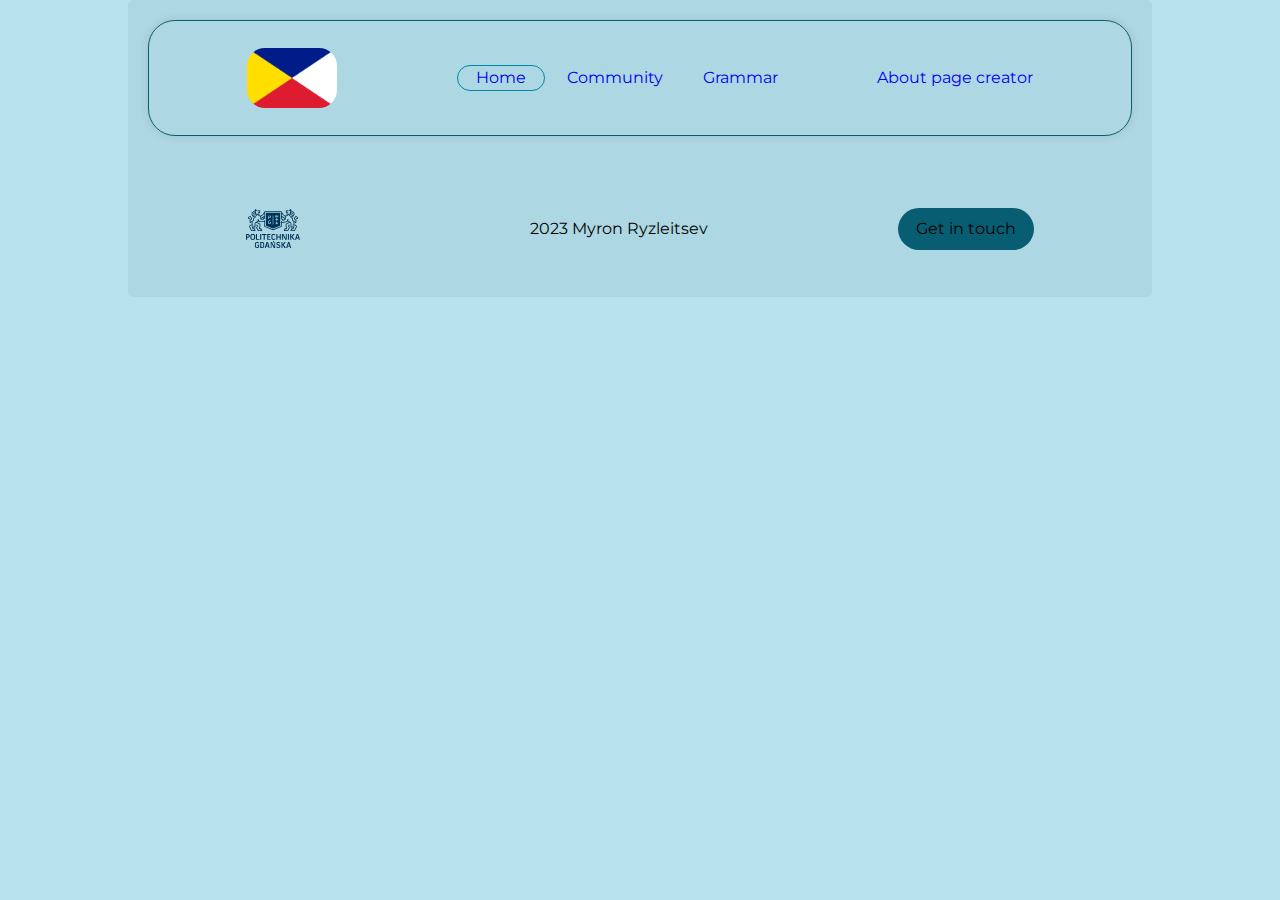
==== index.html @ 81969a4f "community content added" ====
<!DOCTYPE html>
<html lang="en">
<head>
    <meta charset="UTF-8">
    <title>interslavic language</title>
    <link rel="stylesheet" href="style.css">
    <meta name="viewport" content="width=device-width, initial-scale=1.0">
 </head>
<body>
<div class="wrapper">
    <header>
        <img class="logo" src="res/Interslavic.png" alt="flag">
        <div class="nav__links__container">
            <nav>
                <ul class="nav__links">
                    <li id="header__panel_el1" class="chosen"><a href="index.html">Home</a></li>
                    <li id="header__panel_el2"><a href="community.html">Community</a></li>
                    <li id="header__panel_el3"><a href="grammar.html">Grammar</a></li>
                </ul>
            </nav>
        </div>

        <a id="header__panel_el4" href="https://mryzleitsev.space/" style="text-decoration: none">About page creator</a>
        <p hidden="hidden">interslavic language</p>

        <button onclick="toggleOverlay()" id="nav__mobile_drop" hidden="hidden">&#9776;</button>
        <div id="overlay" class="overlay">
            <div class="overlay-content">
                <span onclick="toggleOverlay()" class="close-button cta">&#9776;</span>
                <ul class="mobile__links">
                    <li class="chosen"><a href="index.html">Home</a></li>
                    <li><a href="community.html">Community</a></li>
                    <li><a href="grammar.html">Grammar</a></li>
                    <li><a href="https://mryzleitsev.space/">About page creator</a></li>
                </ul>
            </div>
        </div>

    </header>
    <main>

    </main>
    <footer>
        <a href="https://pg.edu.pl/"><img id="pg-img" src="res/193012.svg" alt="pg logo"></a>
        <ul>
            <li>2023 Myron Ryzleitsev</li>
        </ul>
        <a href="contact.html"><button>Get in touch</button></a>  </footer>
</div>
<script src="main.js"></script>
</body>
</html>
---- style.css ----
@import url('https://fonts.googleapis.com/css2?family=Montserrat&display=swap');

*{
//    border: 1px red solid;
}

*, *::before, *::after {
    box-sizing: border-box;
}

* {
    margin: 0;
}

body {
    line-height: 1.5;
    -webkit-font-smoothing: antialiased;
    background-color: #b7e3ef;
}

img, picture, video, canvas, svg {
    display: block;
    max-width: 100%;
}

input, button, textarea, select {
    font: inherit;
}

p, h1, h2, h3, h4, h5, h6 {
    overflow-wrap: break-word;
}

#root, #__next {
    isolation: isolate;
}

li, a, button, label, input, textarea, p, h1, h2, h3, h4, h5, h6 {
    font-family: "Montserrat", Georgia;
}

.wrapper{
    width: 80%;
    margin: 0 auto;
    padding: 20px;
    background: rgba(0, 0, 0, 0.05);
    border-radius: 5px;
}

header{
    display: flex;
    justify-content: space-between;
    align-items: center;
    padding: 3vh 10%;
    border: #095d72 1px solid;
    border-radius: 3vh;
    box-shadow: 0 0 10px rgba(0, 0, 0, 0.1);
    margin-bottom: 5vh;
}

footer{
    display: flex;
    justify-content: space-between;
    align-items: center;
    padding: 3vh 10%;
    border-radius: 3vh;
}

.logo{
    cursor: pointer;
    border-radius: 2vh;
    width: 7vw;
    height: auto;
}

.nav__links{
    list-style: none;
}

.nav__links li, footer li{
    display: inline-block;
    padding: 0 2vh;
}

.nav__links li a, footer li a{
    transition: all 0.3s ease 0s;
    text-decoration: none;
}

.nav__links li a:hover, footer li a:hover{
    color: #0088a9;
}

button{
    padding: 1vh 2vh;
    background-color: #095d72;
    border: none;
    border-radius: 5vh;
    cursor: pointer;
    transition: all 0.3s ease 0s;
}
button:hover{
    background-color: rgba(9, 93, 114, 0.8);
}

.chosen{
    border: 1px solid #0088a9;
    border-radius: 5vh;
}

footer .footer__logo{
    margin-left: auto;
    margin-right: auto;
}

.footer__logo{
    width: 6vw;
    height: auto;
}

#pg-img{
    width: 6vh;
    height: auto;
}

.contact__form {
    padding: 20px;
    border-radius: 5px;
    width: 300px;
    margin-right: auto;
    margin-left: auto ;
}

.contact__form label {
    display: block;
    margin-bottom: 8px;
}

.contact__form input, .contact__form textarea {
    width: 100%;
    padding: 8px;
    margin-bottom: 12px;
    box-sizing: border-box;
}

.overlay {
    display: none;
    position: fixed;
    top: 0;
    left: 0;
    width: 100%;
    height: 100%;
    background-color: #B7E3EFFF;
    align-items: center;
    justify-content: center;
}

.overlay-content {
    background: rgba(0, 0, 0, 0.01);
    padding: 20px;
    border-radius: 5px;
    box-shadow: 0 0 10px rgba(0, 0, 0, 0.5);
    text-align: center;
}

.close-button {
    position: absolute;
    top: 5.7vw;
    right: 20vw;
    cursor: pointer;
    padding: 1vh 2vh;
    background-color: #095d72;
    border: none;
    border-radius: 5vh;
    transition: all 0.3s ease 0s;
}

.mobile__links{
    display: inline;
}

.mobile__links li{
    margin: auto;
    list-style: none;
}

.mobile__links a{
    text-decoration: none;
}

.video__container{
    margin-left: auto;
    margin-right: auto;
    text-align: center;
    align-content: center;
    margin-bottom: 5vh;
}
.youtube_video{
    height: 27vw;
    width: 48vw;
}

@media (max-width: 992px) {
    .nav__links {
        display: none;
    }

    header p{
        display: inline;
        margin-left: auto;
        margin-right: auto;
    }

    #header__panel_el1, #header__panel_el2, #header__panel_el3, #header__panel_el4{
        display: none;
        text-decoration: none;
    }

    #nav__mobile_drop {
        display: block;
        cursor: pointer;
    }

}
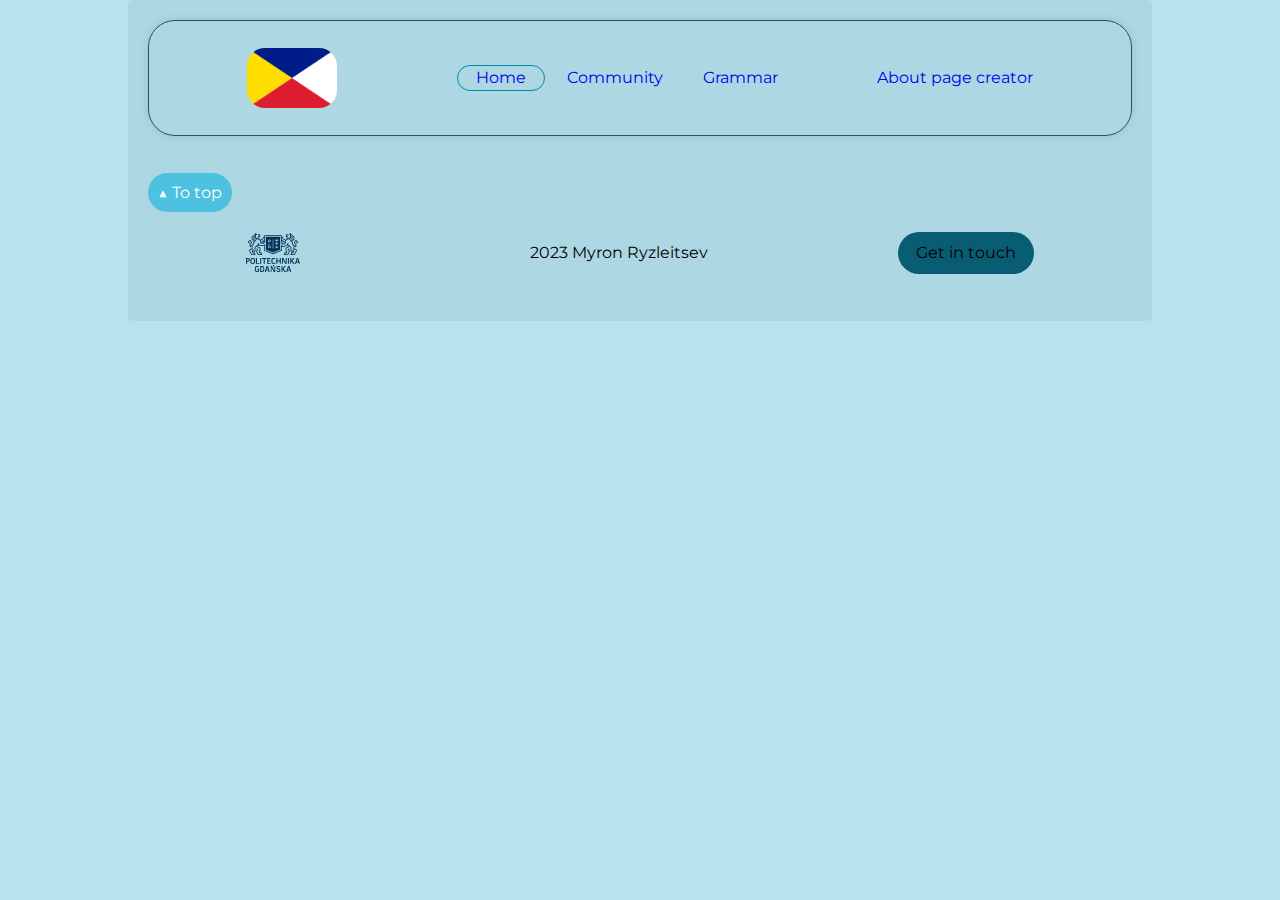
==== commit 36f0c844: "scroll button" ====
--- a/index.html
+++ b/index.html
@@ -38,7 +38,7 @@
 
     </header>
     <main>
-
+        <a href="#" id="scrollToTopBtn" title="to top">&#9650; To top</a>
     </main>
     <footer>
         <a href="https://pg.edu.pl/"><img id="pg-img" src="res/193012.svg" alt="pg logo"></a>
--- a/style.css
+++ b/style.css
@@ -35,7 +35,7 @@
     isolation: isolate;
 }
 
-li, a, button, label, input, textarea, p, h1, h2, h3, h4, h5, h6 {
+li, a, button, label, input, textarea, p, h1, h2, h3, h4, h5, h6, td {
     font-family: "Montserrat", Georgia;
 }
 
@@ -200,6 +200,54 @@
     width: 48vw;
 }
 
+input:focus, textarea:focus {
+    outline: none;
+    border: 2px solid #0088a9;
+    background-color: #f0f8ff;
+    transition: border-color 0.3s ease, background-color 0.3s ease;
+}
+
+input:focus, textarea:focus {
+    box-shadow: 0 0 10px rgba(0, 136, 169, 0.7);
+}
+
+.card{
+    border: 2px solid #0088a9;
+    border-radius: 1vw;
+    text-align: center;
+    margin-bottom: 5vw;
+}
+
+.card__body{
+    padding: 10px;
+    overflow-x: auto;
+}
+
+.table {
+    margin: 10px auto;
+    font-weight: 600;
+    width: 100%;
+    border-collapse: collapse;
+    text-align: center;
+}
+.table td{
+    border:1px solid #0088A9B2;
+}
+.table td.s{
+    background-color: rgba(9, 93, 114, 0.42);
+}
+#scrollToTopBtn {
+    background-color: #4cc1e0;
+    color: #fff;
+    border: none;
+    border-radius: 5vw;
+    padding: 10px;
+    text-decoration: none;
+}
+#scrollToTopBtn:hover {
+    background-color: #0088a9;
+}
+
 @media (max-width: 992px) {
     .nav__links {
         display: none;
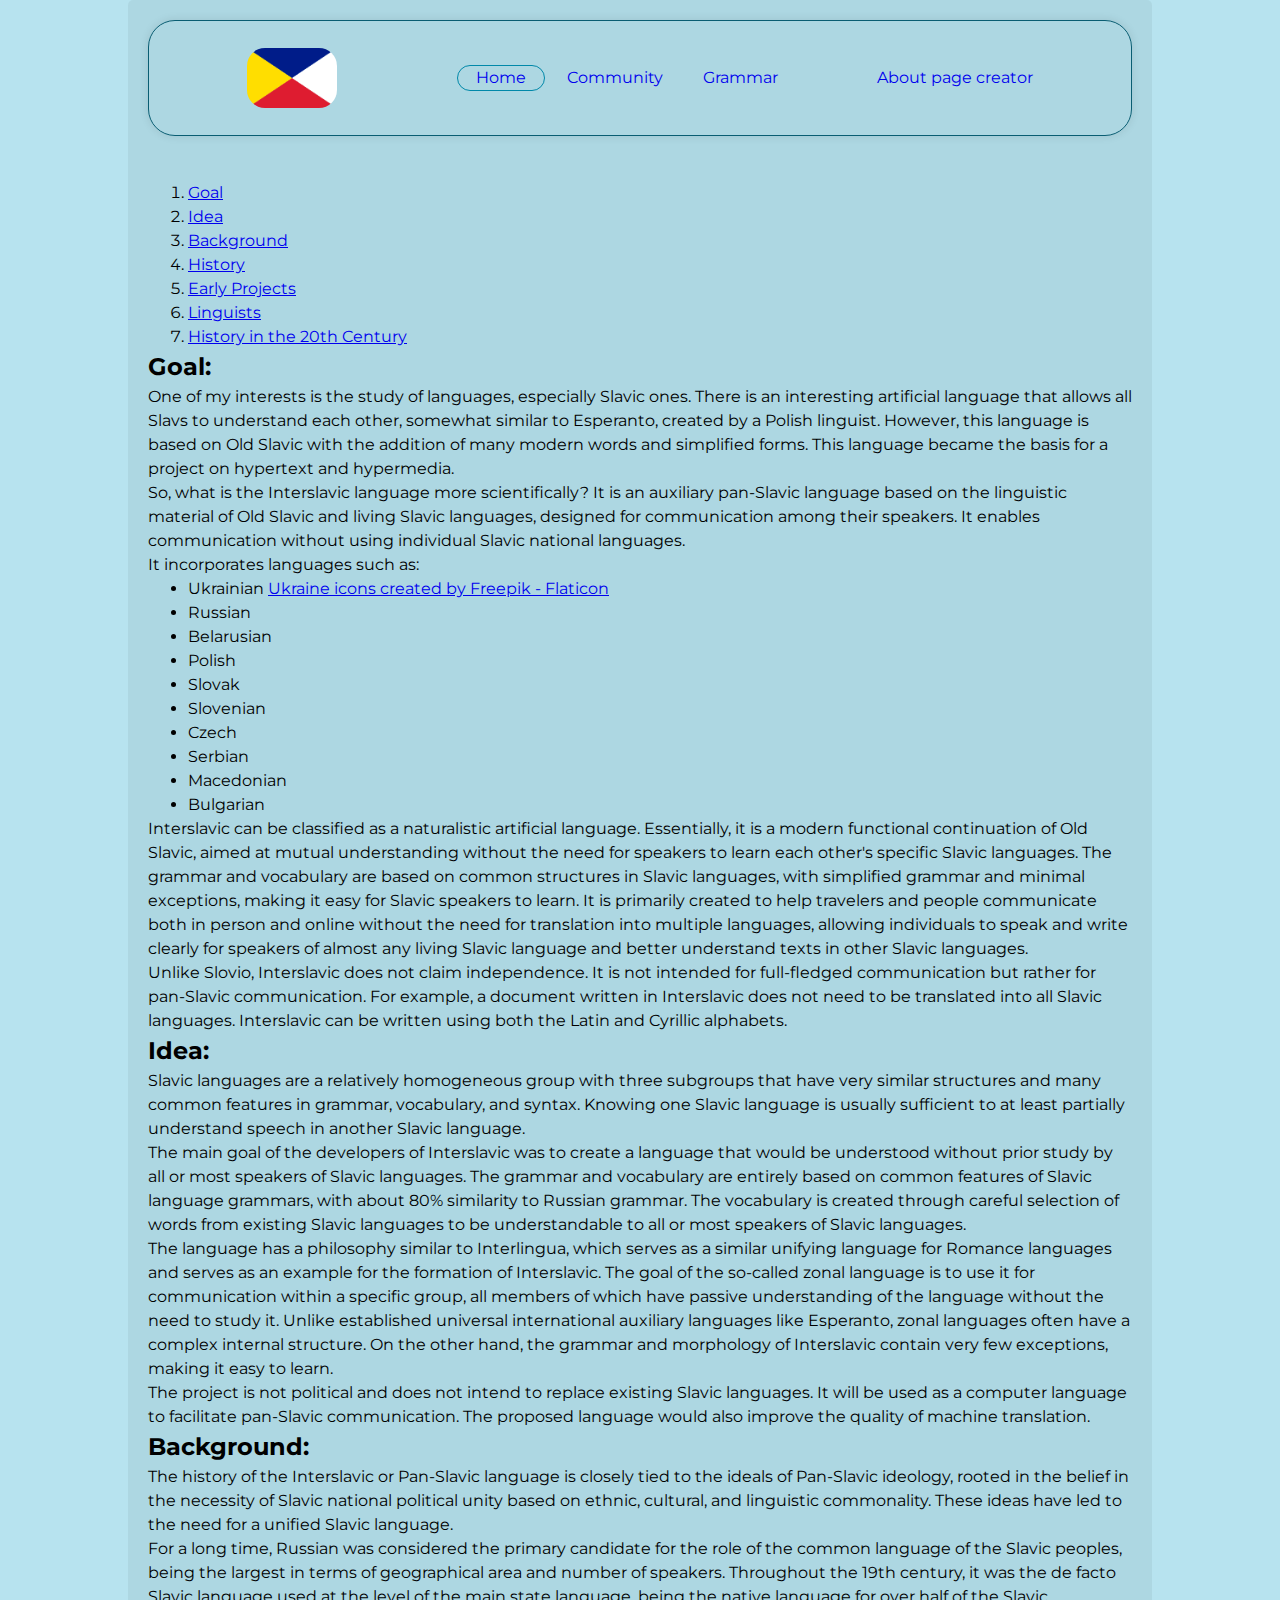
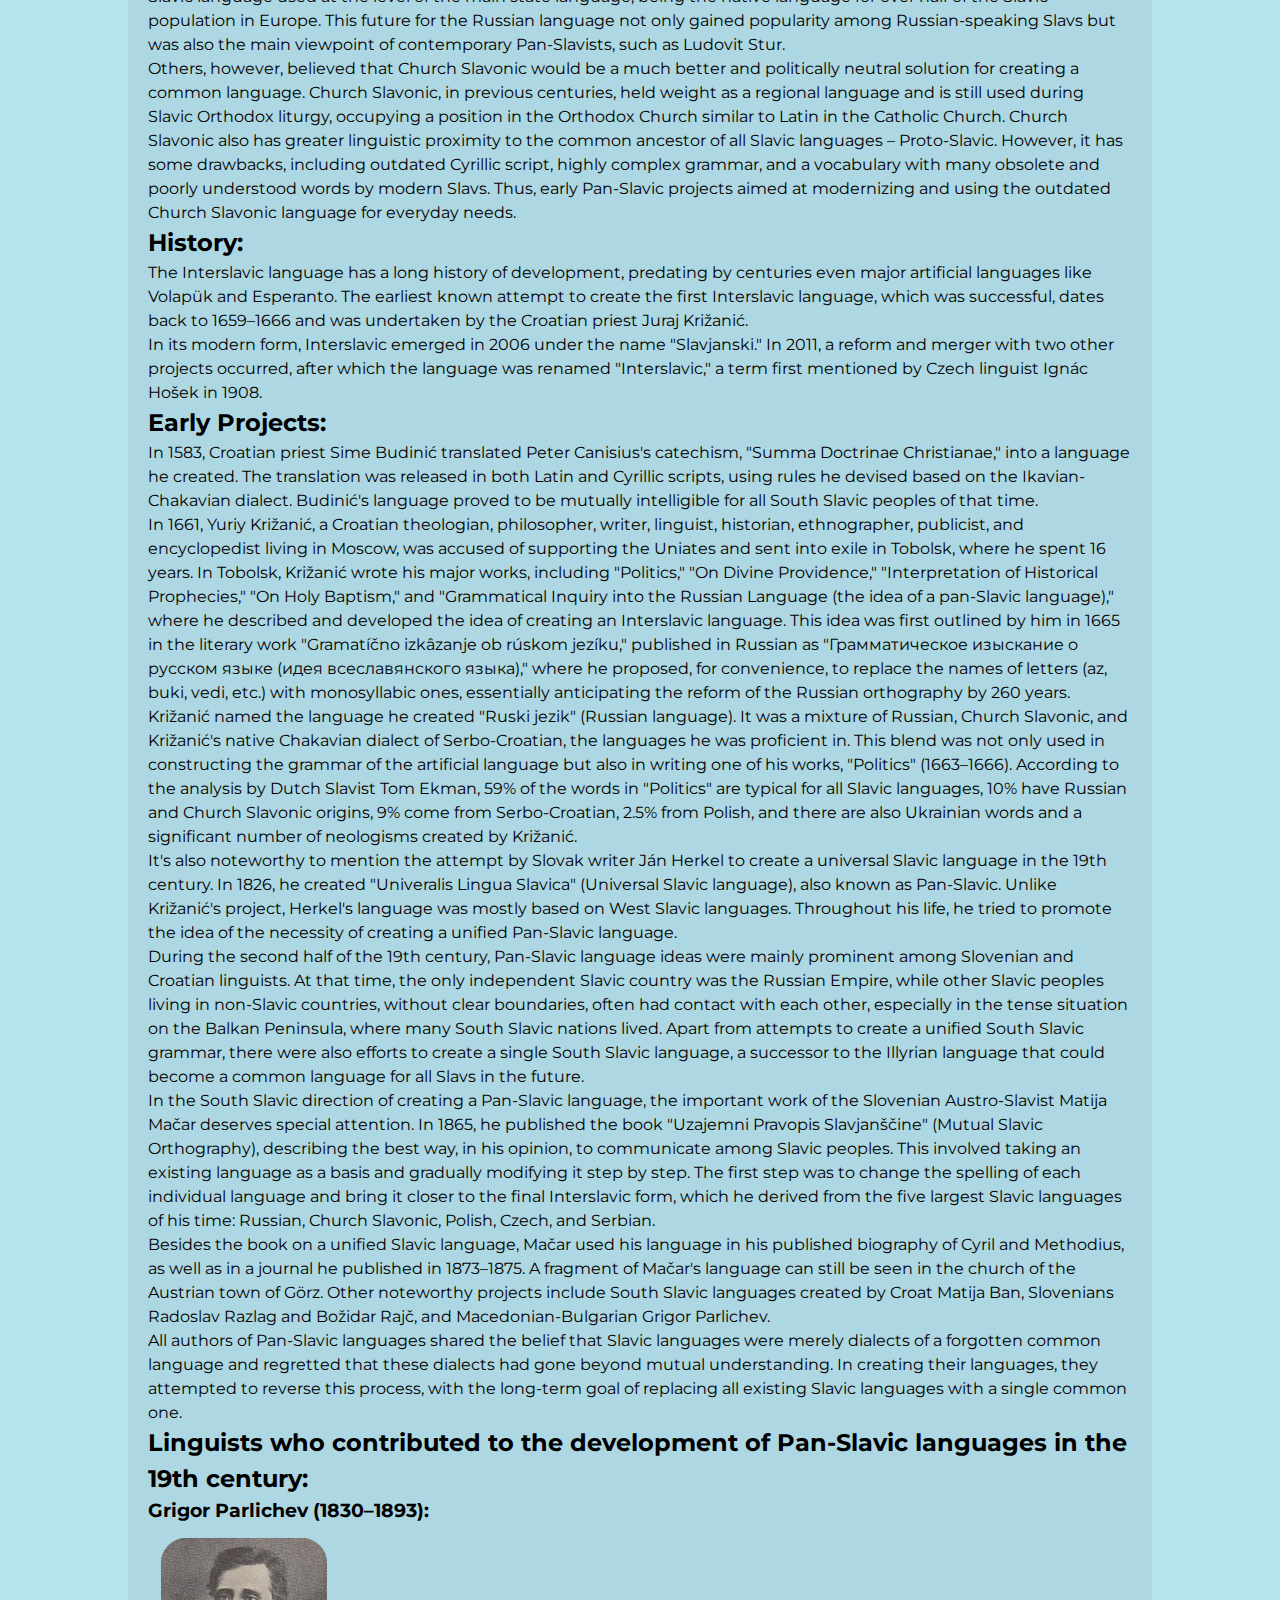
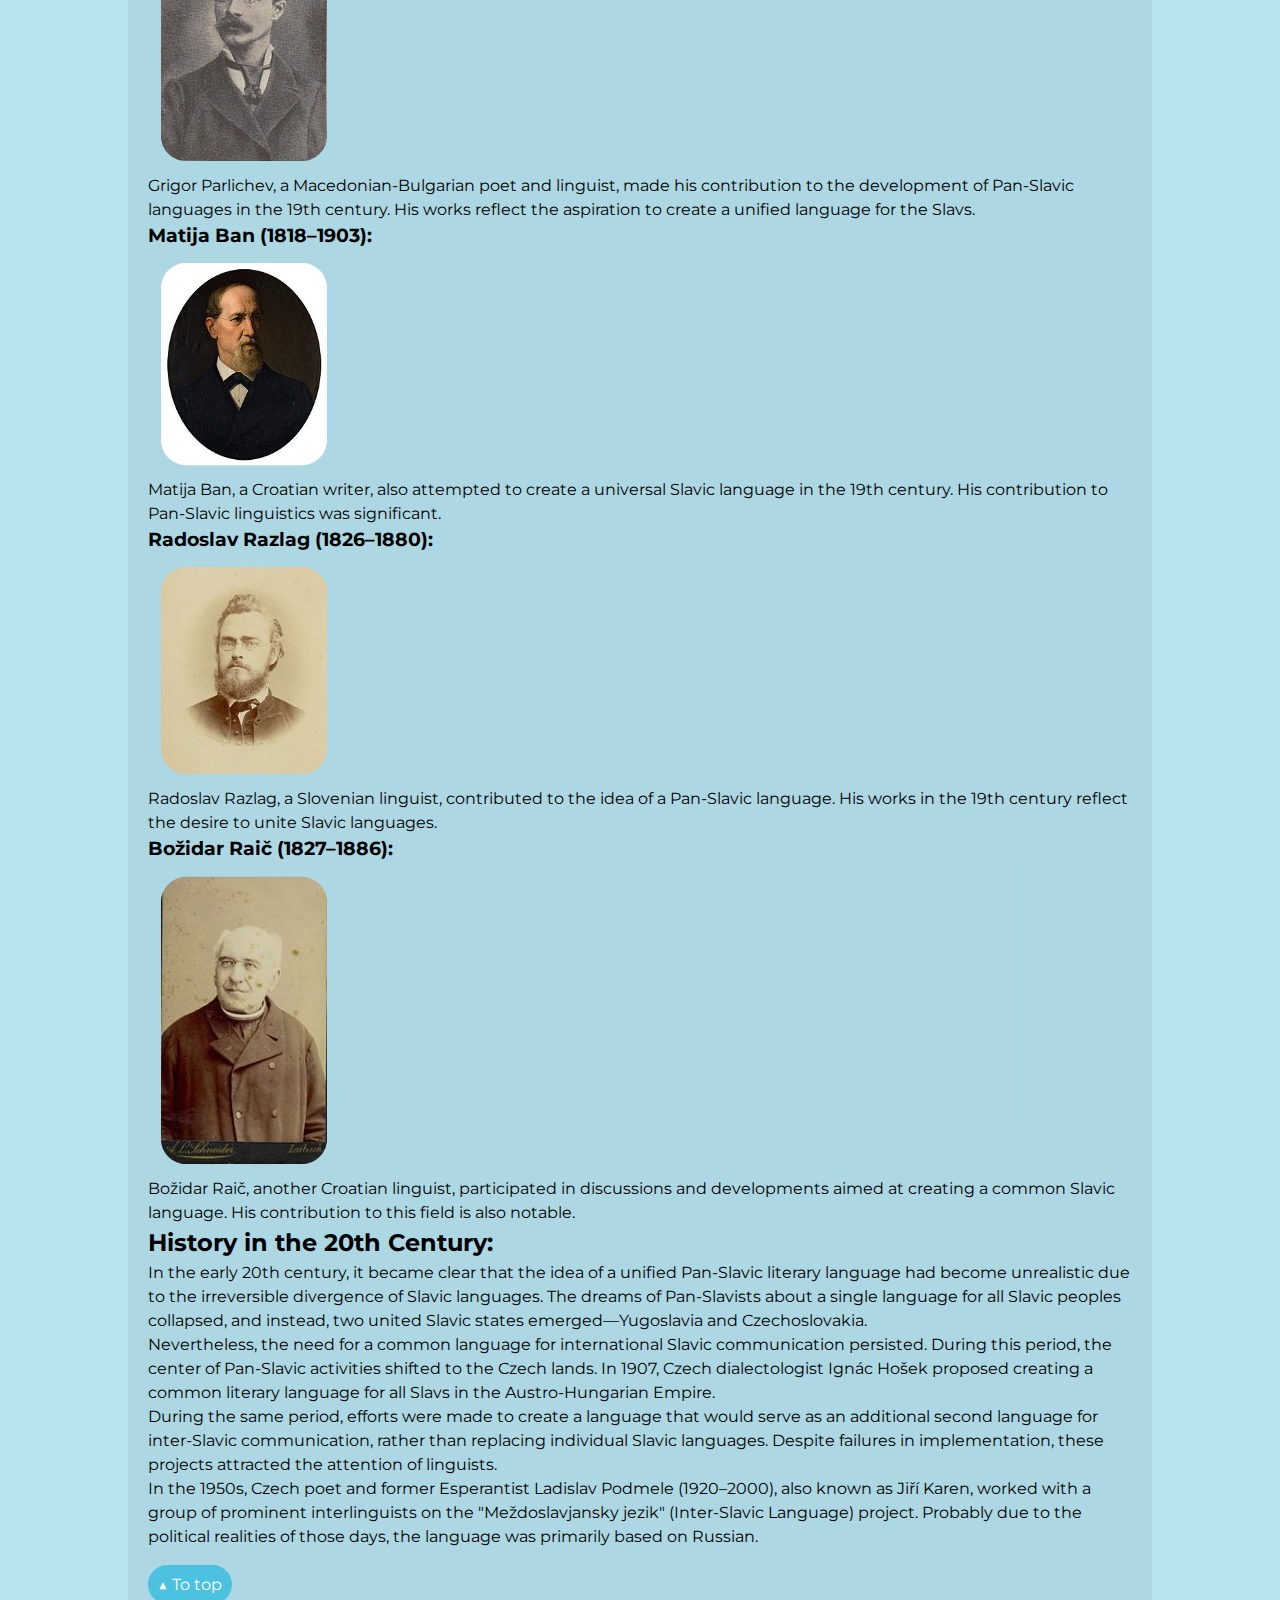
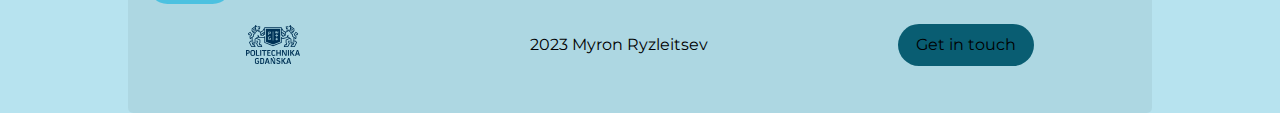
==== commit 9d28421c: "Main page content added" ====
--- a/index.html
+++ b/index.html
@@ -38,6 +38,110 @@
 
     </header>
     <main>
+        <ol>
+            <li><a href="#Goal">Goal</a></li>
+            <li><a href="#Idea">Idea</a></li>
+            <li><a href="#Background">Background</a></li>
+            <li><a href="#History">History</a></li>
+            <li><a href="#EarlyProjects">Early Projects</a></li>
+            <li><a href="#Linguists">Linguists</a></li>
+            <li><a href="#HistoryIn20">History in the 20th Century</a></li>
+        </ol>
+        <h2 id="Goal">Goal:</h2>
+        <p>One of my interests is the study of languages, especially Slavic ones. There is an interesting artificial language that allows all Slavs to understand each other, somewhat similar to Esperanto, created by a Polish linguist. However, this language is based on Old Slavic with the addition of many modern words and simplified forms. This language became the basis for a project on hypertext and hypermedia.</p>
+
+        <p>So, what is the Interslavic language more scientifically? It is an auxiliary pan-Slavic language based on the linguistic material of Old Slavic and living Slavic languages, designed for communication among their speakers. It enables communication without using individual Slavic national languages.</p>
+
+        <p>It incorporates languages such as:</p>
+        <ul>
+            <li>Ukrainian <a href="https://www.flaticon.com/free-icons/ukraine" title="ukraine icons">Ukraine icons created by Freepik - Flaticon</a></li>
+            <li>Russian</li>
+            <li>Belarusian</li>
+            <li>Polish</li>
+            <li>Slovak</li>
+            <li>Slovenian</li>
+            <li>Czech</li>
+            <li>Serbian</li>
+            <li>Macedonian</li>
+            <li>Bulgarian</li>
+        </ul>
+
+        <p>Interslavic can be classified as a naturalistic artificial language. Essentially, it is a modern functional continuation of Old Slavic, aimed at mutual understanding without the need for speakers to learn each other's specific Slavic languages. The grammar and vocabulary are based on common structures in Slavic languages, with simplified grammar and minimal exceptions, making it easy for Slavic speakers to learn. It is primarily created to help travelers and people communicate both in person and online without the need for translation into multiple languages, allowing individuals to speak and write clearly for speakers of almost any living Slavic language and better understand texts in other Slavic languages.</p>
+
+        <p>Unlike Slovio, Interslavic does not claim independence. It is not intended for full-fledged communication but rather for pan-Slavic communication. For example, a document written in Interslavic does not need to be translated into all Slavic languages. Interslavic can be written using both the Latin and Cyrillic alphabets.</p>
+
+        <h2 id="Idea">Idea:</h2>
+
+        <p>Slavic languages are a relatively homogeneous group with three subgroups that have very similar structures and many common features in grammar, vocabulary, and syntax. Knowing one Slavic language is usually sufficient to at least partially understand speech in another Slavic language.</p>
+
+        <p>The main goal of the developers of Interslavic was to create a language that would be understood without prior study by all or most speakers of Slavic languages. The grammar and vocabulary are entirely based on common features of Slavic language grammars, with about 80% similarity to Russian grammar. The vocabulary is created through careful selection of words from existing Slavic languages to be understandable to all or most speakers of Slavic languages.</p>
+
+        <p>The language has a philosophy similar to Interlingua, which serves as a similar unifying language for Romance languages and serves as an example for the formation of Interslavic. The goal of the so-called zonal language is to use it for communication within a specific group, all members of which have passive understanding of the language without the need to study it. Unlike established universal international auxiliary languages like Esperanto, zonal languages often have a complex internal structure. On the other hand, the grammar and morphology of Interslavic contain very few exceptions, making it easy to learn.</p>
+
+        <p>The project is not political and does not intend to replace existing Slavic languages. It will be used as a computer language to facilitate pan-Slavic communication. The proposed language would also improve the quality of machine translation.</p>
+
+        <h2 id="Background">Background:</h2>
+
+        <p>The history of the Interslavic or Pan-Slavic language is closely tied to the ideals of Pan-Slavic ideology, rooted in the belief in the necessity of Slavic national political unity based on ethnic, cultural, and linguistic commonality. These ideas have led to the need for a unified Slavic language.</p>
+
+        <p>For a long time, Russian was considered the primary candidate for the role of the common language of the Slavic peoples, being the largest in terms of geographical area and number of speakers. Throughout the 19th century, it was the de facto Slavic language used at the level of the main state language, being the native language for over half of the Slavic population in Europe. This future for the Russian language not only gained popularity among Russian-speaking Slavs but was also the main viewpoint of contemporary Pan-Slavists, such as Ludovit Stur.</p>
+
+        <p>Others, however, believed that Church Slavonic would be a much better and politically neutral solution for creating a common language. Church Slavonic, in previous centuries, held weight as a regional language and is still used during Slavic Orthodox liturgy, occupying a position in the Orthodox Church similar to Latin in the Catholic Church. Church Slavonic also has greater linguistic proximity to the common ancestor of all Slavic languages – Proto-Slavic. However, it has some drawbacks, including outdated Cyrillic script, highly complex grammar, and a vocabulary with many obsolete and poorly understood words by modern Slavs. Thus, early Pan-Slavic projects aimed at modernizing and using the outdated Church Slavonic language for everyday needs.</p>
+
+        <h2 id="History">History:</h2>
+
+        <p>The Interslavic language has a long history of development, predating by centuries even major artificial languages like Volapük and Esperanto. The earliest known attempt to create the first Interslavic language, which was successful, dates back to 1659–1666 and was undertaken by the Croatian priest Juraj Križanić.</p>
+
+        <p>In its modern form, Interslavic emerged in 2006 under the name "Slavjanski." In 2011, a reform and merger with two other projects occurred, after which the language was renamed "Interslavic," a term first mentioned by Czech linguist Ignác Hošek in 1908.</p>
+
+
+        <h2 id="EarlyProjects">Early Projects:</h2>
+
+        <p>In 1583, Croatian priest Sime Budinić translated Peter Canisius's catechism, "Summa Doctrinae Christianae," into a language he created. The translation was released in both Latin and Cyrillic scripts, using rules he devised based on the Ikavian-Chakavian dialect. Budinić's language proved to be mutually intelligible for all South Slavic peoples of that time.</p>
+
+        <p>In 1661, Yuriy Križanić, a Croatian theologian, philosopher, writer, linguist, historian, ethnographer, publicist, and encyclopedist living in Moscow, was accused of supporting the Uniates and sent into exile in Tobolsk, where he spent 16 years. In Tobolsk, Križanić wrote his major works, including "Politics," "On Divine Providence," "Interpretation of Historical Prophecies," "On Holy Baptism," and "Grammatical Inquiry into the Russian Language (the idea of a pan-Slavic language)," where he described and developed the idea of creating an Interslavic language. This idea was first outlined by him in 1665 in the literary work "Gramatíčno izkâzanje ob rúskom jezíku," published in Russian as "Грамматическое изыскание о русском языке (идея всеславянского языка)," where he proposed, for convenience, to replace the names of letters (az, buki, vedi, etc.) with monosyllabic ones, essentially anticipating the reform of the Russian orthography by 260 years.</p>
+
+        <p>Križanić named the language he created "Ruski jezik" (Russian language). It was a mixture of Russian, Church Slavonic, and Križanić's native Chakavian dialect of Serbo-Croatian, the languages he was proficient in. This blend was not only used in constructing the grammar of the artificial language but also in writing one of his works, "Politics" (1663–1666). According to the analysis by Dutch Slavist Tom Ekman, 59% of the words in "Politics" are typical for all Slavic languages, 10% have Russian and Church Slavonic origins, 9% come from Serbo-Croatian, 2.5% from Polish, and there are also Ukrainian words and a significant number of neologisms created by Križanić.</p>
+
+        <p>It's also noteworthy to mention the attempt by Slovak writer Ján Herkel to create a universal Slavic language in the 19th century. In 1826, he created "Univeralis Lingua Slavica" (Universal Slavic language), also known as Pan-Slavic. Unlike Križanić's project, Herkel's language was mostly based on West Slavic languages. Throughout his life, he tried to promote the idea of the necessity of creating a unified Pan-Slavic language.</p>
+
+        <p>During the second half of the 19th century, Pan-Slavic language ideas were mainly prominent among Slovenian and Croatian linguists. At that time, the only independent Slavic country was the Russian Empire, while other Slavic peoples living in non-Slavic countries, without clear boundaries, often had contact with each other, especially in the tense situation on the Balkan Peninsula, where many South Slavic nations lived. Apart from attempts to create a unified South Slavic grammar, there were also efforts to create a single South Slavic language, a successor to the Illyrian language that could become a common language for all Slavs in the future.</p>
+
+        <p>In the South Slavic direction of creating a Pan-Slavic language, the important work of the Slovenian Austro-Slavist Matija Mačar deserves special attention. In 1865, he published the book "Uzajemni Pravopis Slavjanščine" (Mutual Slavic Orthography), describing the best way, in his opinion, to communicate among Slavic peoples. This involved taking an existing language as a basis and gradually modifying it step by step. The first step was to change the spelling of each individual language and bring it closer to the final Interslavic form, which he derived from the five largest Slavic languages of his time: Russian, Church Slavonic, Polish, Czech, and Serbian.</p>
+
+        <p>Besides the book on a unified Slavic language, Mačar used his language in his published biography of Cyril and Methodius, as well as in a journal he published in 1873–1875. A fragment of Mačar's language can still be seen in the church of the Austrian town of Görz. Other noteworthy projects include South Slavic languages created by Croat Matija Ban, Slovenians Radoslav Razlag and Božidar Rajč, and Macedonian-Bulgarian Grigor Parlichev.</p>
+
+        <p>All authors of Pan-Slavic languages shared the belief that Slavic languages were merely dialects of a forgotten common language and regretted that these dialects had gone beyond mutual understanding. In creating their languages, they attempted to reverse this process, with the long-term goal of replacing all existing Slavic languages with a single common one.</p>
+
+        <h2 id="Linguists">Linguists who contributed to the development of Pan-Slavic languages in the 19th century:</h2>
+
+        <h3>Grigor Parlichev (1830–1893):</h3>
+        <img style="width: 15vw; border-radius: 3vw; padding: 1vw" src="res/Grigor_Parlichev.jpg" alt="Grigor Parlichev">
+        <p>Grigor Parlichev, a Macedonian-Bulgarian poet and linguist, made his contribution to the development of Pan-Slavic languages in the 19th century. His works reflect the aspiration to create a unified language for the Slavs.</p>
+
+        <h3>Matija Ban (1818–1903):</h3>
+        <img style="width: 15vw; border-radius: 3vw; padding: 1vw" src="res/Srbin_Matija_Ban.jpg" alt="Matija Ban">
+        <p>Matija Ban, a Croatian writer, also attempted to create a universal Slavic language in the 19th century. His contribution to Pan-Slavic linguistics was significant.</p>
+
+        <h3>Radoslav Razlag (1826–1880):</h3>
+        <img style="width: 15vw; border-radius: 3vw; padding: 1vw" src="res/Razlag_Radoslav.jpg" alt="Radoslav Razlag">
+        <p>Radoslav Razlag, a Slovenian linguist, contributed to the idea of a Pan-Slavic language. His works in the 19th century reflect the desire to unite Slavic languages.</p>
+
+        <h3>Božidar Raič (1827–1886):</h3>
+        <img style="width: 15vw; border-radius: 3vw; padding: 1vw" src="res/Bozidar_Raic.jpg" alt="Božidar Raič">
+        <p>Božidar Raič, another Croatian linguist, participated in discussions and developments aimed at creating a common Slavic language. His contribution to this field is also notable.</p>
+
+        <h2 id="HistoryIn20">History in the 20th Century:</h2>
+
+        <p>In the early 20th century, it became clear that the idea of a unified Pan-Slavic literary language had become unrealistic due to the irreversible divergence of Slavic languages. The dreams of Pan-Slavists about a single language for all Slavic peoples collapsed, and instead, two united Slavic states emerged—Yugoslavia and Czechoslovakia.</p>
+
+        <p>Nevertheless, the need for a common language for international Slavic communication persisted. During this period, the center of Pan-Slavic activities shifted to the Czech lands. In 1907, Czech dialectologist Ignác Hošek proposed creating a common literary language for all Slavs in the Austro-Hungarian Empire.</p>
+
+        <p>During the same period, efforts were made to create a language that would serve as an additional second language for inter-Slavic communication, rather than replacing individual Slavic languages. Despite failures in implementation, these projects attracted the attention of linguists.</p>
+
+        <p>In the 1950s, Czech poet and former Esperantist Ladislav Podmele (1920–2000), also known as Jiří Karen, worked with a group of prominent interlinguists on the "Meždoslavjansky jezik" (Inter-Slavic Language) project. Probably due to the political realities of those days, the language was primarily based on Russian.</p>
+<br>
+
         <a href="#" id="scrollToTopBtn" title="to top">&#9650; To top</a>
     </main>
     <footer>
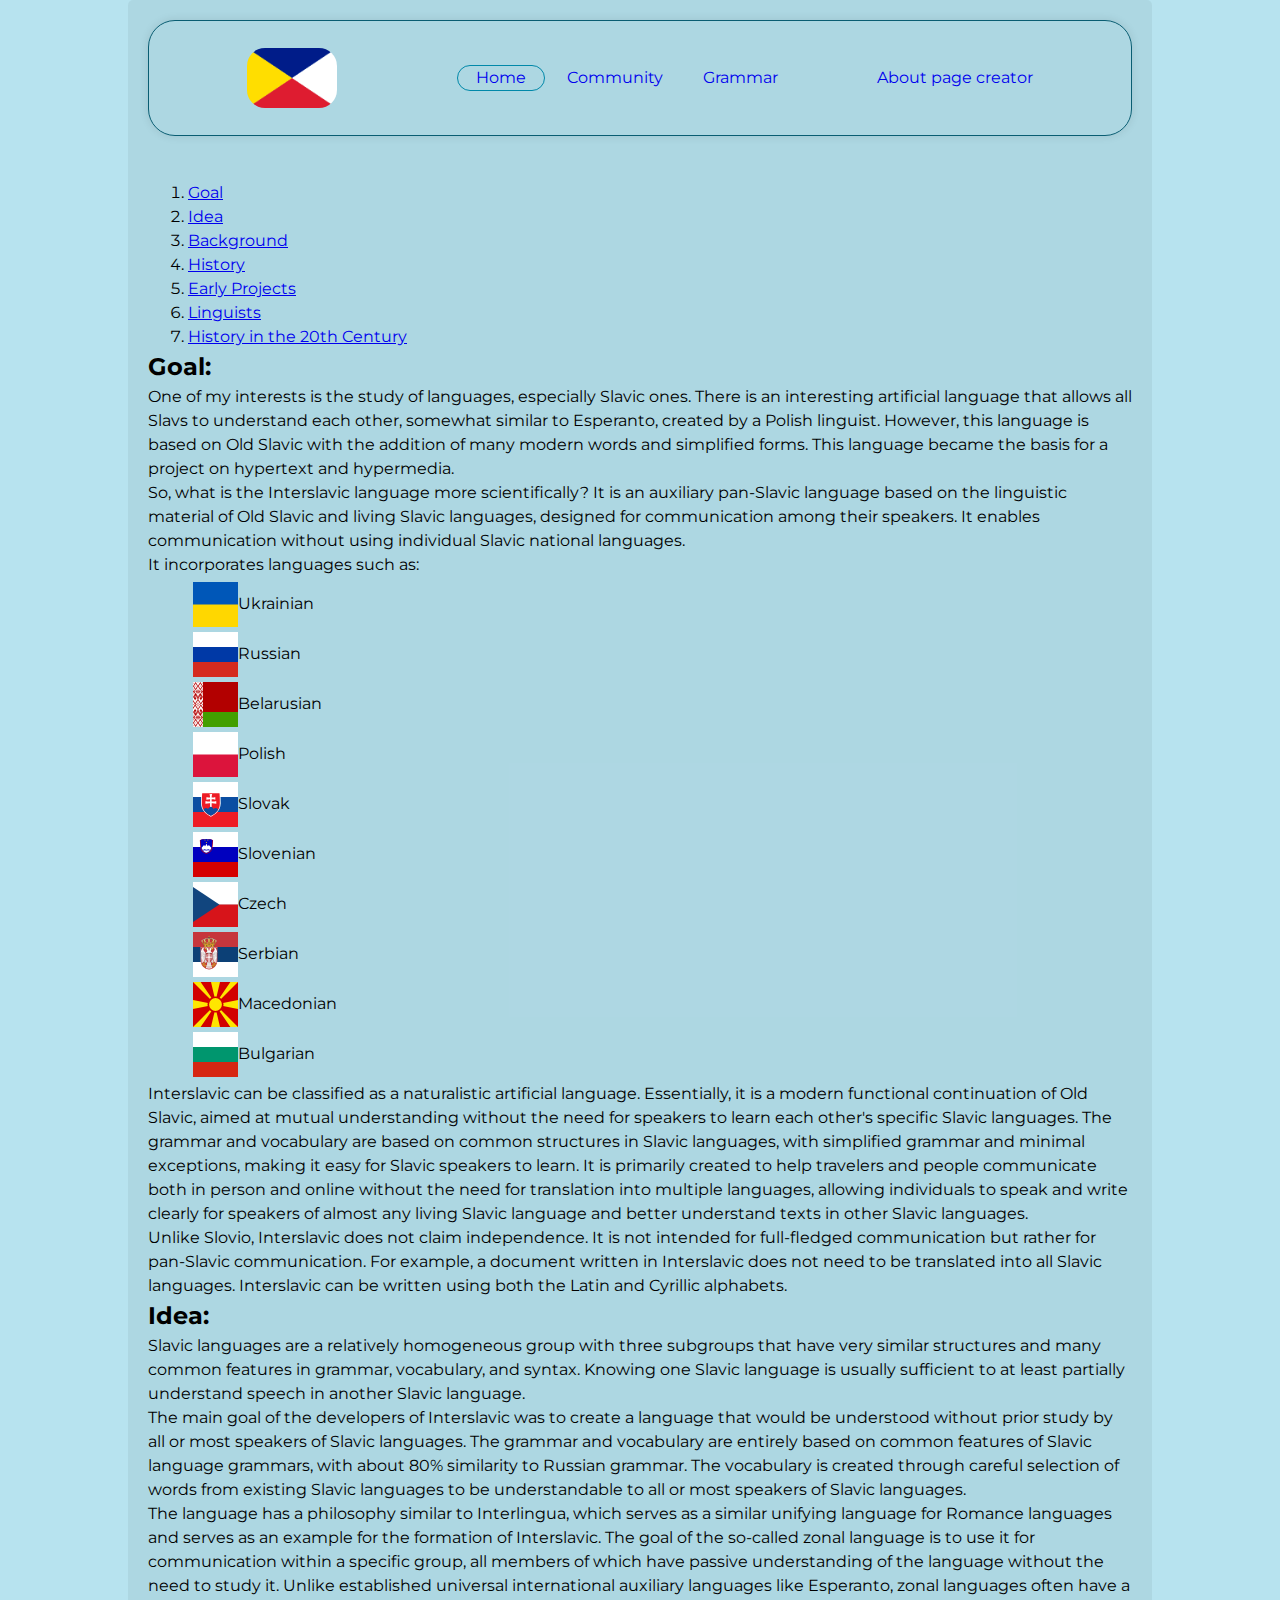
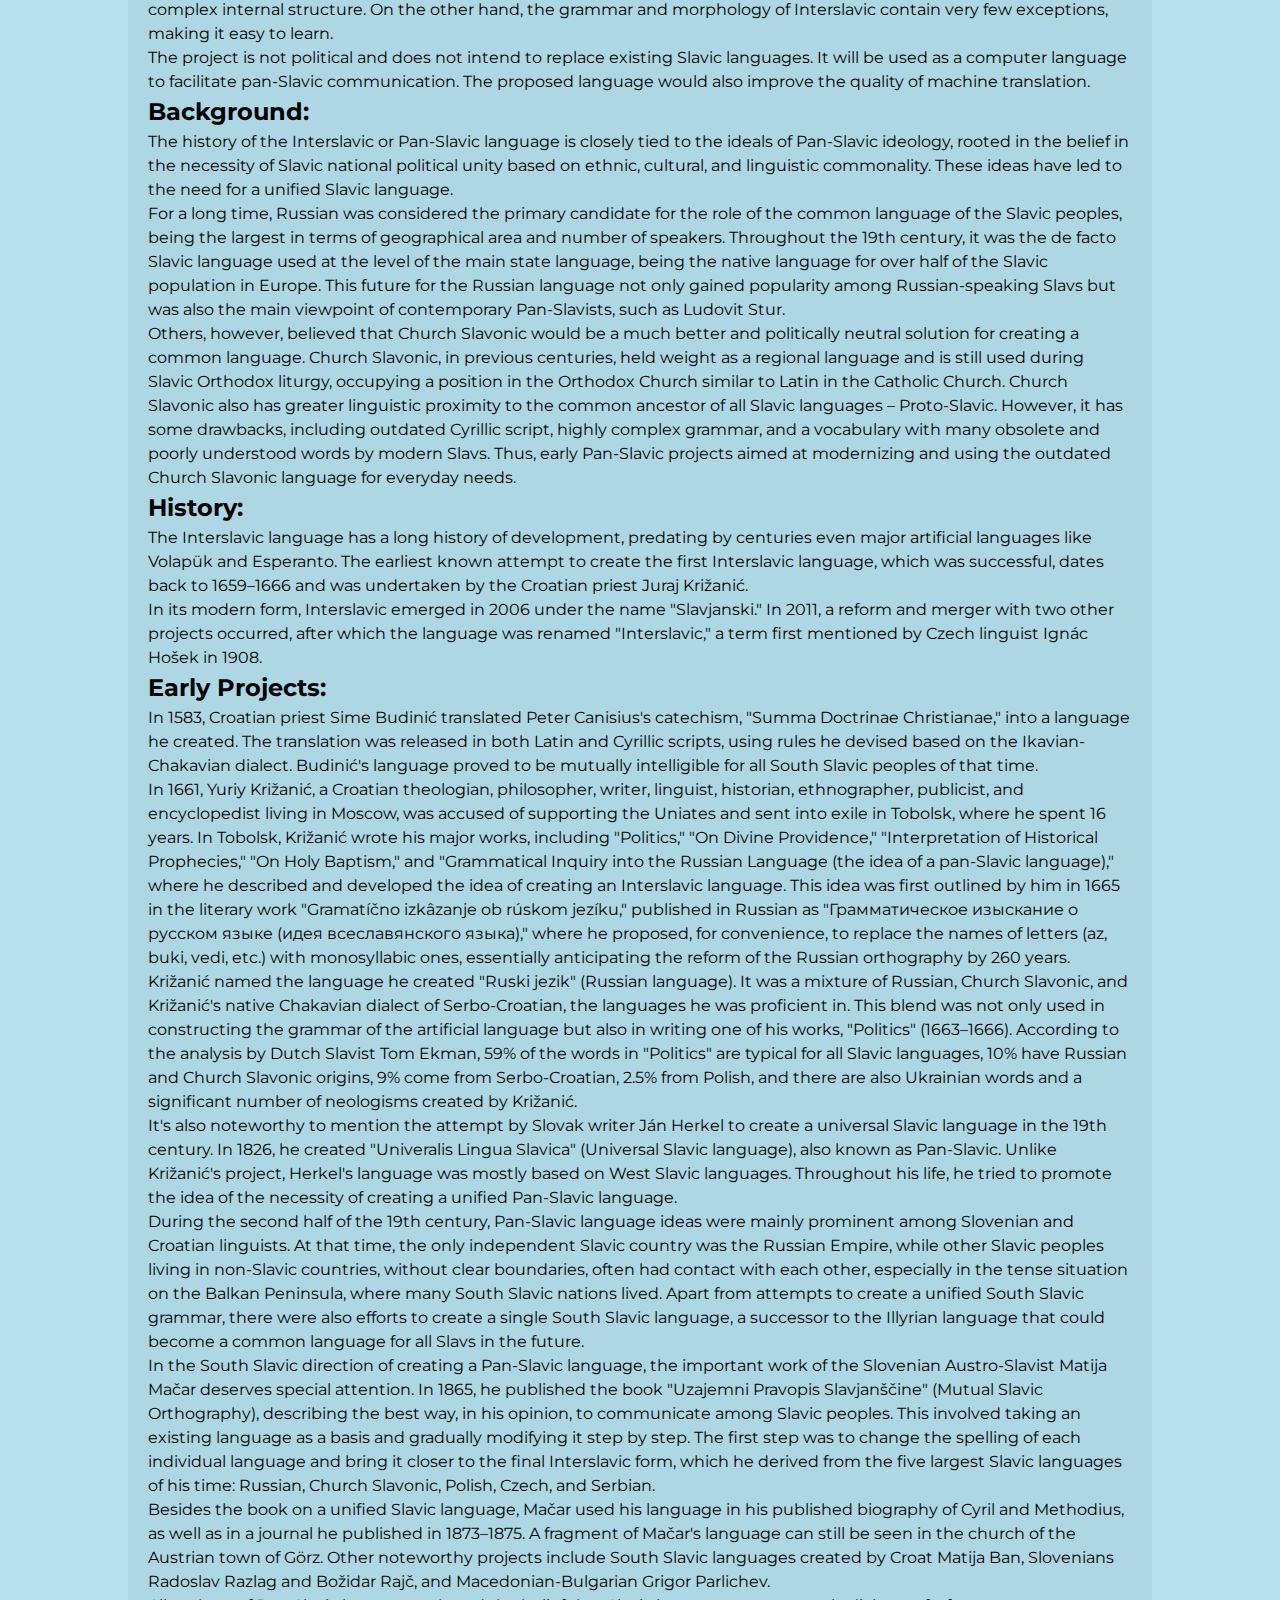
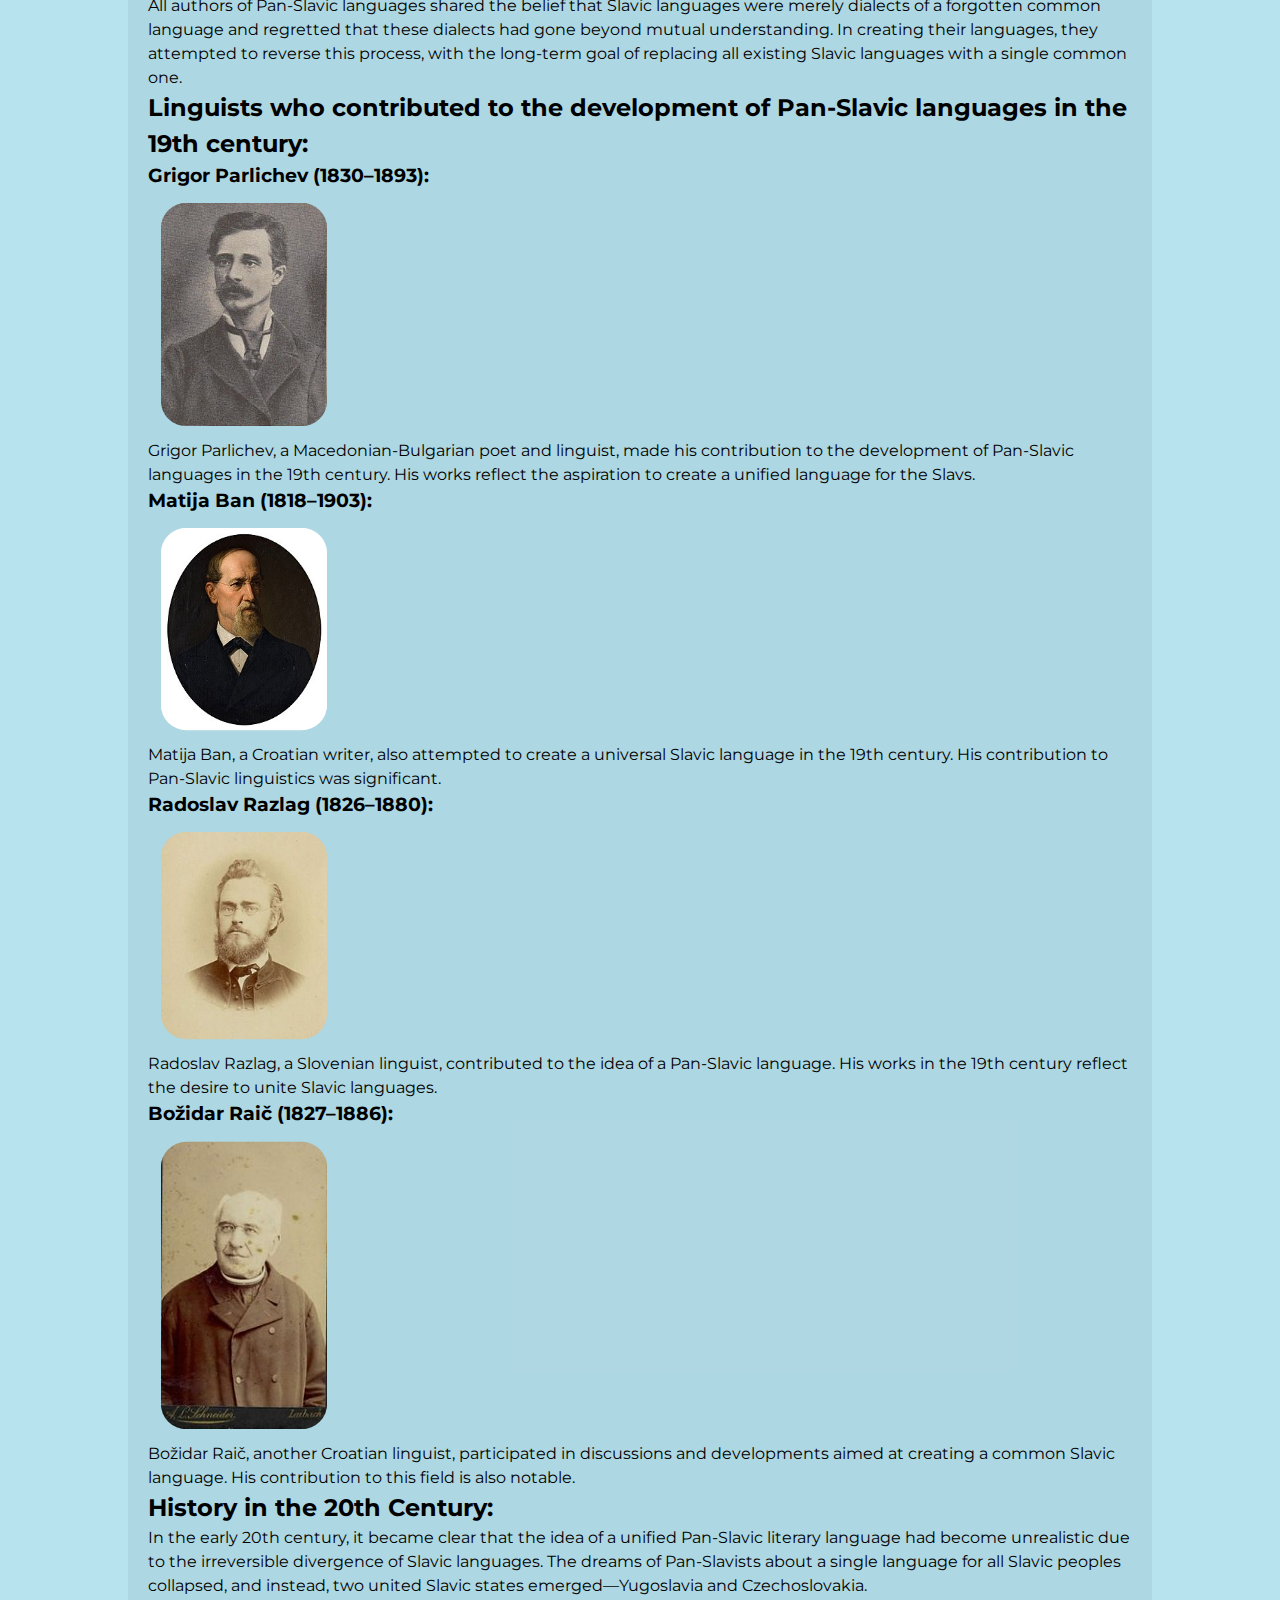
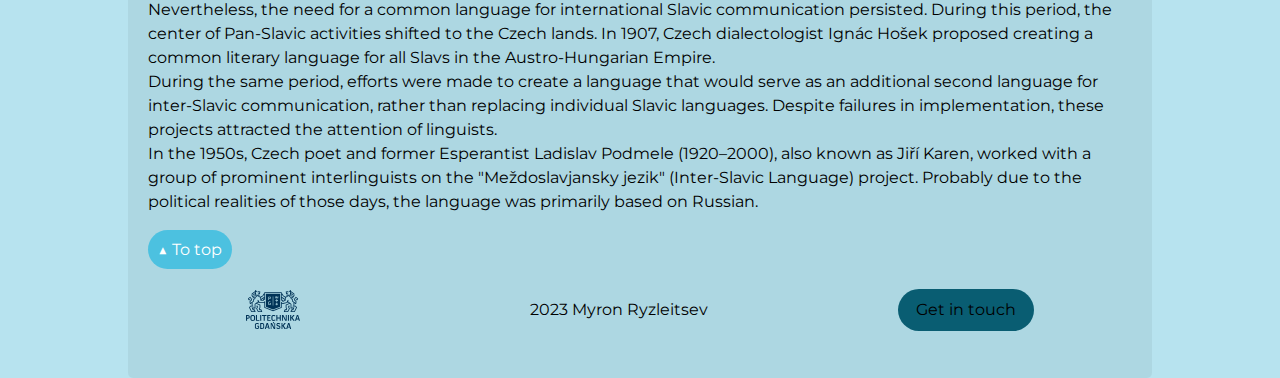
==== commit 6c6e0f79: "Countries added" ====
--- a/index.html
+++ b/index.html
@@ -53,17 +53,17 @@
         <p>So, what is the Interslavic language more scientifically? It is an auxiliary pan-Slavic language based on the linguistic material of Old Slavic and living Slavic languages, designed for communication among their speakers. It enables communication without using individual Slavic national languages.</p>
 
         <p>It incorporates languages such as:</p>
-        <ul>
-            <li>Ukrainian <a href="https://www.flaticon.com/free-icons/ukraine" title="ukraine icons">Ukraine icons created by Freepik - Flaticon</a></li>
-            <li>Russian</li>
-            <li>Belarusian</li>
-            <li>Polish</li>
-            <li>Slovak</li>
-            <li>Slovenian</li>
-            <li>Czech</li>
-            <li>Serbian</li>
-            <li>Macedonian</li>
-            <li>Bulgarian</li>
+        <ul style="list-style: none">
+            <li class="countries_list"><img style="width: 5vh;" src="res/flags/ua.svg" alt="Ua">Ukrainian</li>
+            <li class="countries_list"><img style="width: 5vh;" src="res/flags/ru.svg" alt="Ru">Russian</li>
+            <li class="countries_list"><img style="width: 5vh;" src="res/flags/by.svg" alt="By">Belarusian</li>
+            <li class="countries_list"><img style="width: 5vh;" src="res/flags/pl.svg" alt="Pl">Polish</li>
+            <li class="countries_list"><img style="width: 5vh;" src="res/flags/sk.svg" alt="Sk">Slovak</li>
+            <li class="countries_list"><img style="width: 5vh;" src="res/flags/si.svg" alt="Si">Slovenian</li>
+            <li class="countries_list"><img style="width: 5vh;" src="res/flags/cz.svg" alt="CZ">Czech</li>
+            <li class="countries_list"><img style="width: 5vh;" src="res/flags/rs.svg" alt="Rs">Serbian</li>
+            <li class="countries_list"><img style="width: 5vh;" src="res/flags/mk.svg" alt="Mk">Macedonian</li>
+            <li class="countries_list"><img style="width: 5vh;" src="res/flags/bg.svg" alt="Bg">Bulgarian</li>
         </ul>
 
         <p>Interslavic can be classified as a naturalistic artificial language. Essentially, it is a modern functional continuation of Old Slavic, aimed at mutual understanding without the need for speakers to learn each other's specific Slavic languages. The grammar and vocabulary are based on common structures in Slavic languages, with simplified grammar and minimal exceptions, making it easy for Slavic speakers to learn. It is primarily created to help travelers and people communicate both in person and online without the need for translation into multiple languages, allowing individuals to speak and write clearly for speakers of almost any living Slavic language and better understand texts in other Slavic languages.</p>
--- a/style.css
+++ b/style.css
@@ -248,6 +248,12 @@
     background-color: #0088a9;
 }
 
+.countries_list{
+    display: flex;
+    align-items: center;
+    margin: 5px;
+}
+
 @media (max-width: 992px) {
     .nav__links {
         display: none;
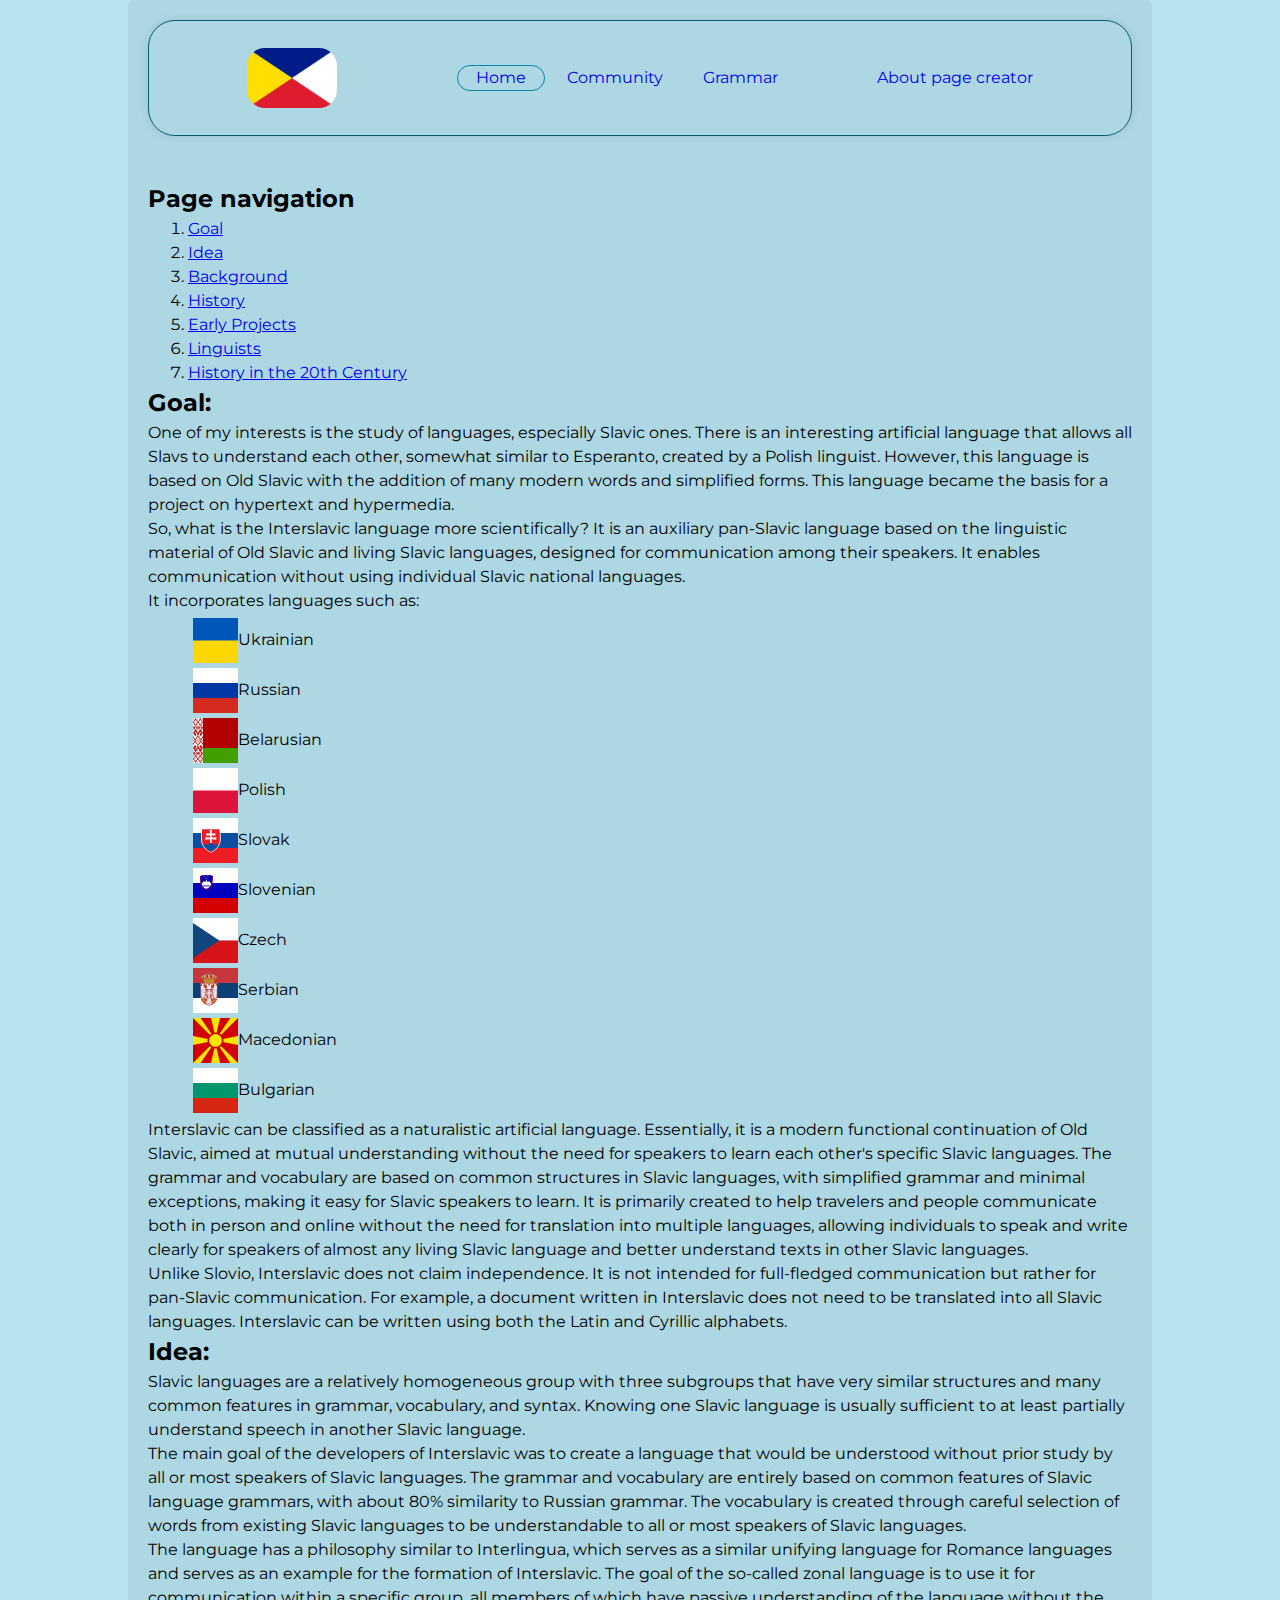
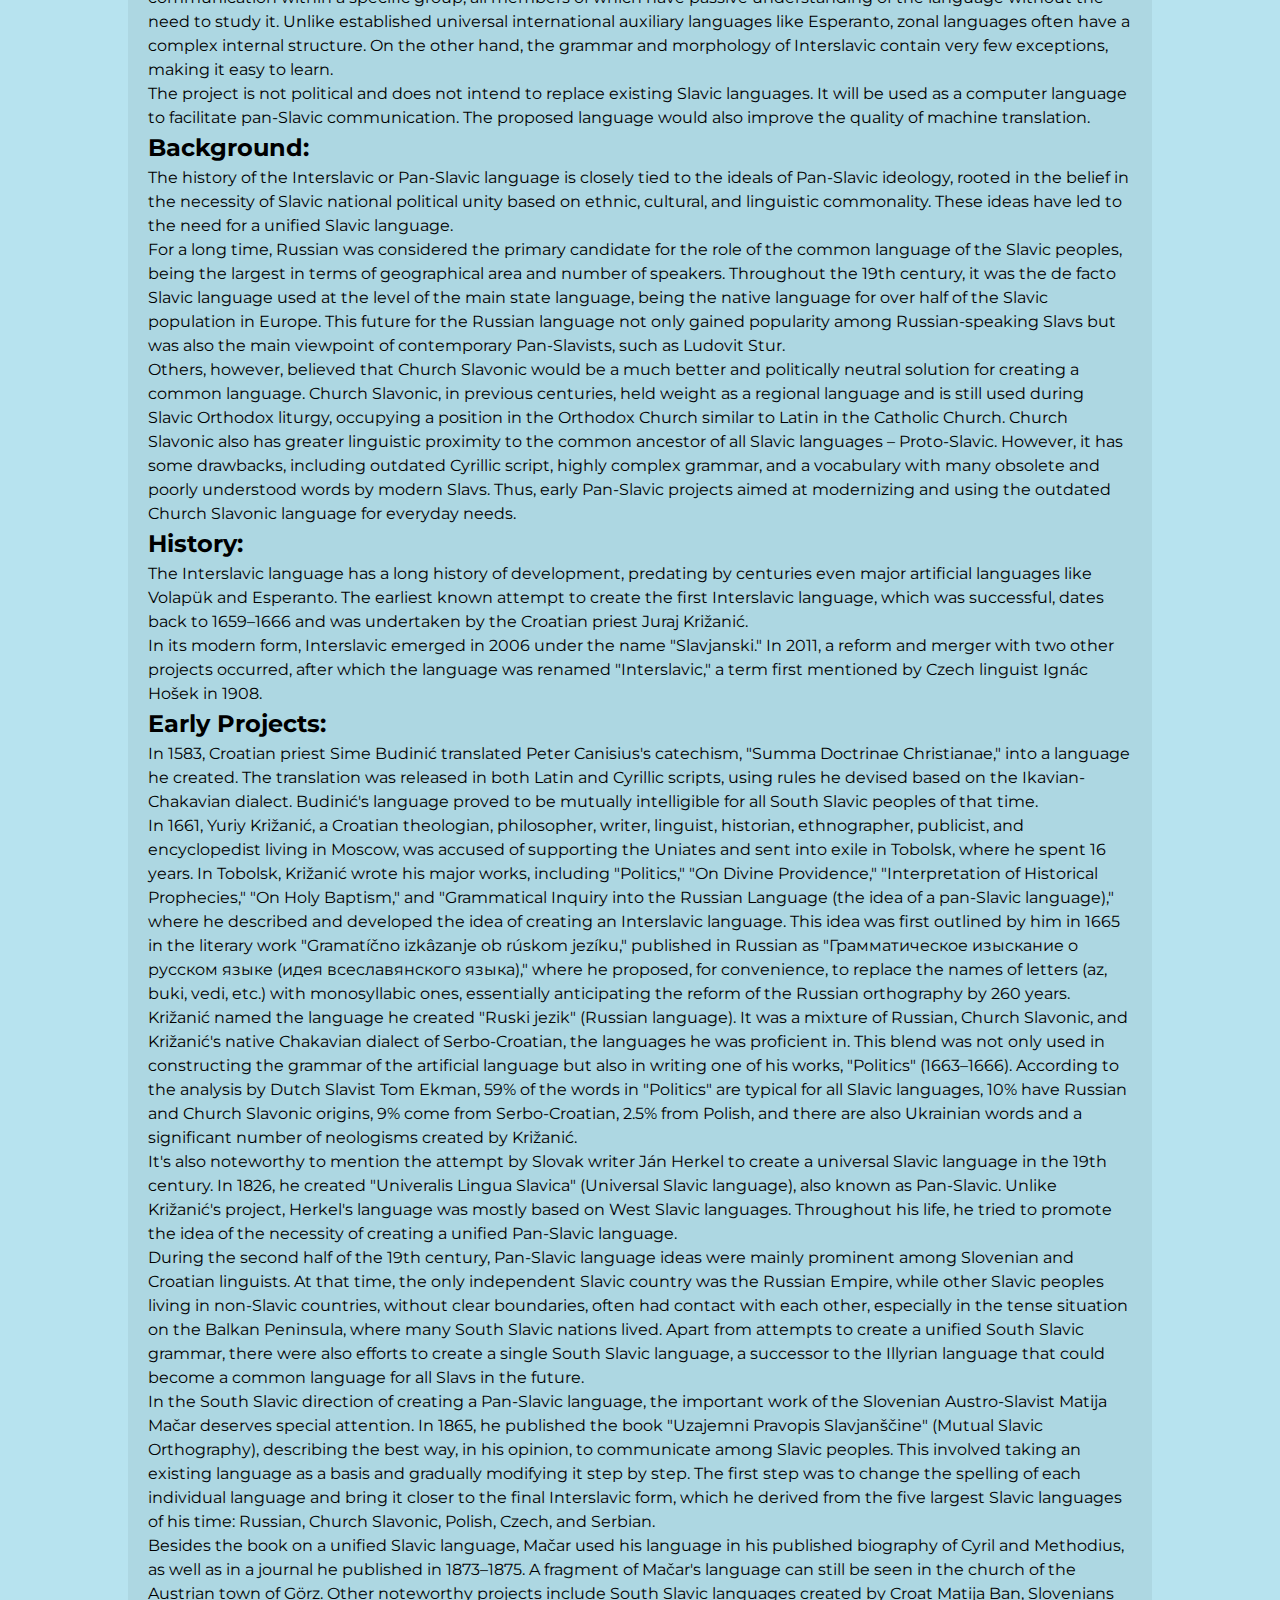
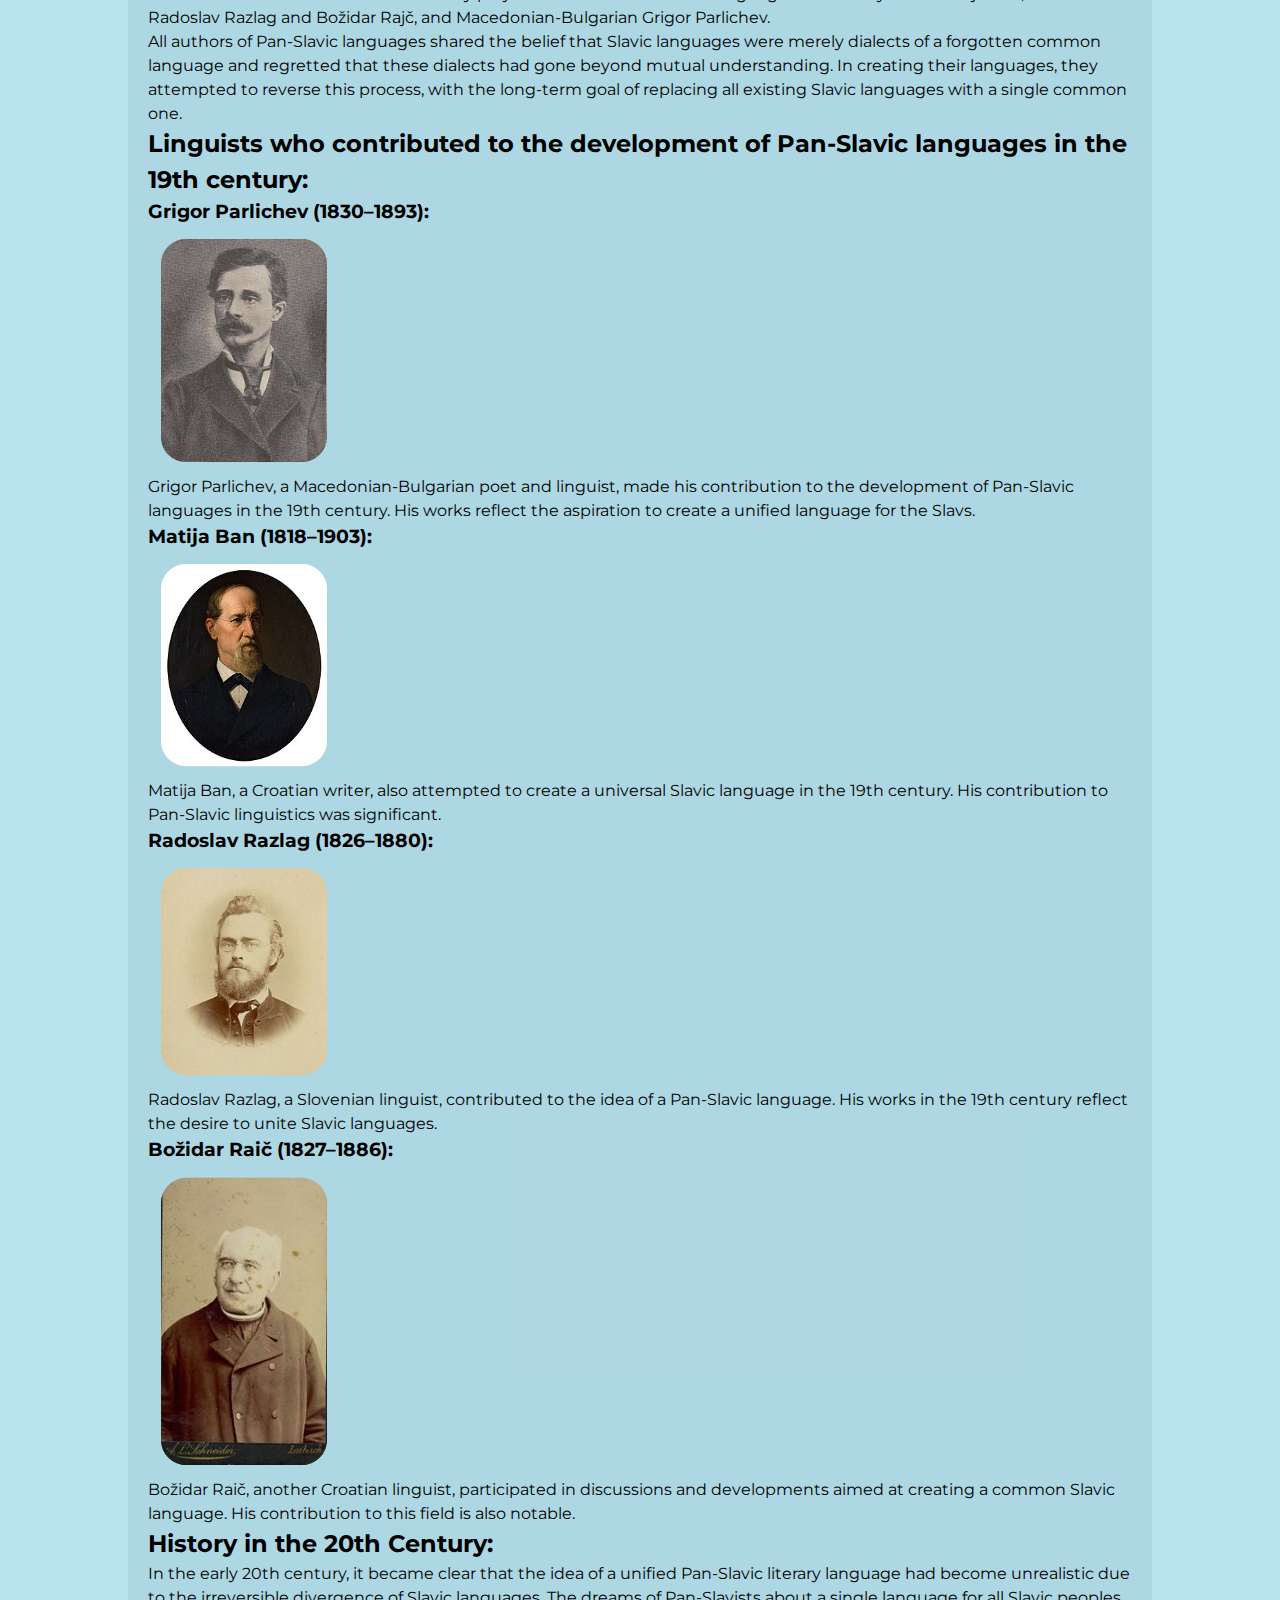
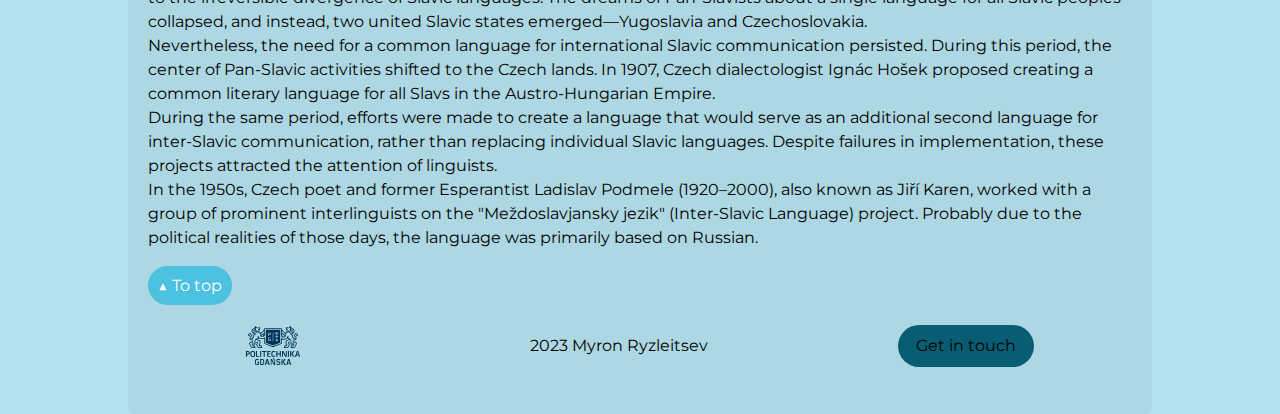
==== commit 6915ca17: "Simple animation" ====
--- a/index.html
+++ b/index.html
@@ -38,6 +38,7 @@
 
     </header>
     <main>
+        <h2 class="anim">Page navigation</h2>
         <ol>
             <li><a href="#Goal">Goal</a></li>
             <li><a href="#Idea">Idea</a></li>
@@ -47,7 +48,7 @@
             <li><a href="#Linguists">Linguists</a></li>
             <li><a href="#HistoryIn20">History in the 20th Century</a></li>
         </ol>
-        <h2 id="Goal">Goal:</h2>
+        <h2 class="anim" id="Goal">Goal:</h2>
         <p>One of my interests is the study of languages, especially Slavic ones. There is an interesting artificial language that allows all Slavs to understand each other, somewhat similar to Esperanto, created by a Polish linguist. However, this language is based on Old Slavic with the addition of many modern words and simplified forms. This language became the basis for a project on hypertext and hypermedia.</p>
 
         <p>So, what is the Interslavic language more scientifically? It is an auxiliary pan-Slavic language based on the linguistic material of Old Slavic and living Slavic languages, designed for communication among their speakers. It enables communication without using individual Slavic national languages.</p>
@@ -70,7 +71,7 @@
 
         <p>Unlike Slovio, Interslavic does not claim independence. It is not intended for full-fledged communication but rather for pan-Slavic communication. For example, a document written in Interslavic does not need to be translated into all Slavic languages. Interslavic can be written using both the Latin and Cyrillic alphabets.</p>
 
-        <h2 id="Idea">Idea:</h2>
+        <h2 class="anim" id="Idea">Idea:</h2>
 
         <p>Slavic languages are a relatively homogeneous group with three subgroups that have very similar structures and many common features in grammar, vocabulary, and syntax. Knowing one Slavic language is usually sufficient to at least partially understand speech in another Slavic language.</p>
 
@@ -80,7 +81,7 @@
 
         <p>The project is not political and does not intend to replace existing Slavic languages. It will be used as a computer language to facilitate pan-Slavic communication. The proposed language would also improve the quality of machine translation.</p>
 
-        <h2 id="Background">Background:</h2>
+        <h2 class="anim" id="Background">Background:</h2>
 
         <p>The history of the Interslavic or Pan-Slavic language is closely tied to the ideals of Pan-Slavic ideology, rooted in the belief in the necessity of Slavic national political unity based on ethnic, cultural, and linguistic commonality. These ideas have led to the need for a unified Slavic language.</p>
 
@@ -88,14 +89,14 @@
 
         <p>Others, however, believed that Church Slavonic would be a much better and politically neutral solution for creating a common language. Church Slavonic, in previous centuries, held weight as a regional language and is still used during Slavic Orthodox liturgy, occupying a position in the Orthodox Church similar to Latin in the Catholic Church. Church Slavonic also has greater linguistic proximity to the common ancestor of all Slavic languages – Proto-Slavic. However, it has some drawbacks, including outdated Cyrillic script, highly complex grammar, and a vocabulary with many obsolete and poorly understood words by modern Slavs. Thus, early Pan-Slavic projects aimed at modernizing and using the outdated Church Slavonic language for everyday needs.</p>
 
-        <h2 id="History">History:</h2>
+        <h2 class="anim" id="History">History:</h2>
 
         <p>The Interslavic language has a long history of development, predating by centuries even major artificial languages like Volapük and Esperanto. The earliest known attempt to create the first Interslavic language, which was successful, dates back to 1659–1666 and was undertaken by the Croatian priest Juraj Križanić.</p>
 
         <p>In its modern form, Interslavic emerged in 2006 under the name "Slavjanski." In 2011, a reform and merger with two other projects occurred, after which the language was renamed "Interslavic," a term first mentioned by Czech linguist Ignác Hošek in 1908.</p>
 
 
-        <h2 id="EarlyProjects">Early Projects:</h2>
+        <h2 class="anim" id="EarlyProjects">Early Projects:</h2>
 
         <p>In 1583, Croatian priest Sime Budinić translated Peter Canisius's catechism, "Summa Doctrinae Christianae," into a language he created. The translation was released in both Latin and Cyrillic scripts, using rules he devised based on the Ikavian-Chakavian dialect. Budinić's language proved to be mutually intelligible for all South Slavic peoples of that time.</p>
 
@@ -113,7 +114,7 @@
 
         <p>All authors of Pan-Slavic languages shared the belief that Slavic languages were merely dialects of a forgotten common language and regretted that these dialects had gone beyond mutual understanding. In creating their languages, they attempted to reverse this process, with the long-term goal of replacing all existing Slavic languages with a single common one.</p>
 
-        <h2 id="Linguists">Linguists who contributed to the development of Pan-Slavic languages in the 19th century:</h2>
+        <h2 class="anim" id="Linguists">Linguists who contributed to the development of Pan-Slavic languages in the 19th century:</h2>
 
         <h3>Grigor Parlichev (1830–1893):</h3>
         <img style="width: 15vw; border-radius: 3vw; padding: 1vw" src="res/Grigor_Parlichev.jpg" alt="Grigor Parlichev">
@@ -131,7 +132,7 @@
         <img style="width: 15vw; border-radius: 3vw; padding: 1vw" src="res/Bozidar_Raic.jpg" alt="Božidar Raič">
         <p>Božidar Raič, another Croatian linguist, participated in discussions and developments aimed at creating a common Slavic language. His contribution to this field is also notable.</p>
 
-        <h2 id="HistoryIn20">History in the 20th Century:</h2>
+        <h2 class="anim" id="HistoryIn20">History in the 20th Century:</h2>
 
         <p>In the early 20th century, it became clear that the idea of a unified Pan-Slavic literary language had become unrealistic due to the irreversible divergence of Slavic languages. The dreams of Pan-Slavists about a single language for all Slavic peoples collapsed, and instead, two united Slavic states emerged—Yugoslavia and Czechoslovakia.</p>
 
@@ -149,7 +150,8 @@
         <ul>
             <li>2023 Myron Ryzleitsev</li>
         </ul>
-        <a href="contact.html"><button>Get in touch</button></a>  </footer>
+      <button onclick="window.location.href='contact.html'">Get in touch</button>
+    </footer>
 </div>
 <script src="main.js"></script>
 </body>
--- a/style.css
+++ b/style.css
@@ -1,8 +1,4 @@
 @import url('https://fonts.googleapis.com/css2?family=Montserrat&display=swap');
-
-*{
-//    border: 1px red solid;
-}
 
 *, *::before, *::after {
     box-sizing: border-box;
@@ -254,6 +250,31 @@
     margin: 5px;
 }
 
+.anim::before {
+    transform: scaleX(0);
+    transform-origin: bottom right;
+}
+
+.anim:hover::before {
+    transform: scaleX(1);
+    transform-origin: bottom left;
+}
+
+.anim::before {
+    content: " ";
+    display: block;
+    position: absolute;
+    top: 0; right: 0; bottom: 0; left: 0;
+    inset: 0 0 0 0;
+    background: #99DDFFFF;
+    z-index: -1;
+    transition: transform .3s ease;
+}
+
+.anim {
+    position: relative;
+}
+
 @media (max-width: 992px) {
     .nav__links {
         display: none;
